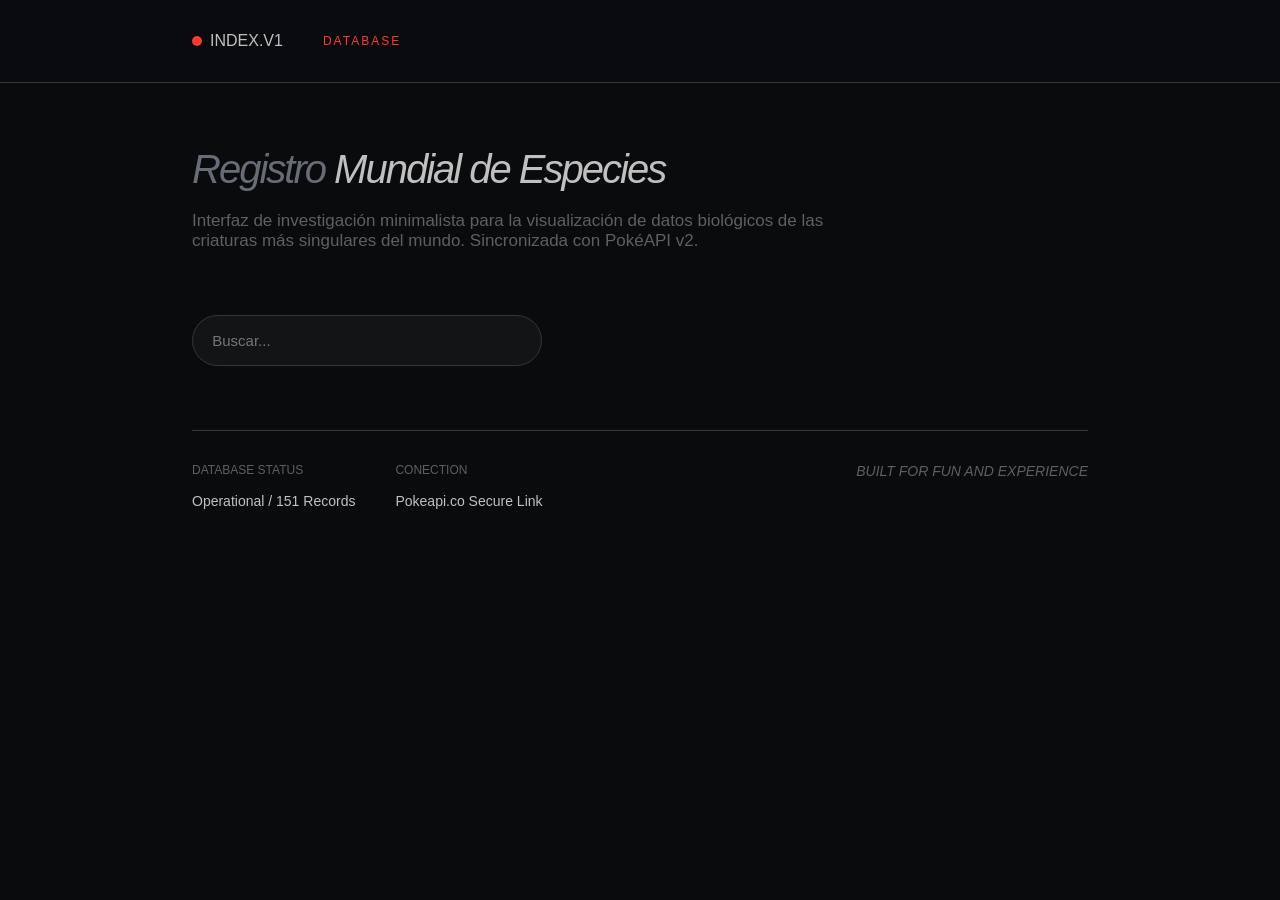
==== index.html @ 1218468a "Poke Api index, style, js" ====
<!DOCTYPE html>
<html lang="en">
<head>
    <meta charset="UTF-8">
    <meta name="viewport" content="width=device-width, initial-scale=1.0">
    <title>Document</title>
    <link rel="preload" href="js/main.js" as="script" >
    <link rel="preload" href="css/style.css" as="style" >
    <link rel="stylesheet" href="css/style.css">
    <link href="https://fonts.cdnfonts.com/css/inter" rel="stylesheet">
    <link href="https://fonts.cdnfonts.com/css/ibm-plex-mono" rel="stylesheet">
</head>
<body>
    <header class="center">
        <nav class="container flex">
            <div class="flex gap-2">
                <a href="index.html" class="enlace upper center">
                    <h1>index.v1</h1>
                </a>
                <a href="index.html" class="enlace-c upper center">
                    <p>database</p>
                </a>
            </div>
            <div>

            </div>
        </nav>
    </header>

    <main>
        <section class="center">
            <article class="container">
                <div class="box-text">
                    <h2 class="title-p"><span class="title-p-c">Registro</span> Mundial de Especies</h2>
                    <p class="text-p">Interfaz de investigación minimalista para la visualización de datos biológicos de las criaturas más singulares del mundo. Sincronizada con PokéAPI v2.</p>
                </div>
            </article>
            <article class="container box-filter gap-2 box-types">
                <div class="center">
                    <input type="text" name="searchPok" id="searchPok" placeholder="Buscar...">
                </div>
                <div class="flex-wrap" id="types">
                </div>
            </article>
            <article class="container grid" id="container">
            </article>
            <article class="container center box-types notFound" id="not_found">
                <p class="text-center">No se encontraron especímenes que coincidan con sus criterios de búsqueda.</p>
            </article>
        </section>
    </main>

    <footer class="center footer">
        <div class="container box-footer gap-2">
            <div class="flex gap-2">
                <div>
                    <h2 class="upper footer-title">database status</h2>
                    <p class="footer-text">Operational / 151 Records</p>
                </div>
                <div>
                    <h2 class="upper footer-title">conection</h2>
                    <p class="footer-text">Pokeapi.co Secure Link</p>
                </div>
            </div>
            <div>
                <h2 class="upper footer-content">Built for fun and experience</h2>
            </div>
        </div>
    </footer>

    <script type="module" src="js/main.js"></script>
</body>
</html>
---- css/style.css ----
* {
    margin: 0;
    border: 0;
    padding: 0;
    box-sizing: border-box;
}
body {
    background-color: #0A0B0D;
}
header {
    padding-block: 2rem;
    position: sticky;
    top: 0;
    z-index: 999;
    background-color: #0A0B0E;
    border-bottom: 1px solid #5f5f5f88;
}
a {
    text-decoration: none;
}
h1 {
    font-weight: 200;
    font-size: clamp(.8em, 2vw, 1em);
    &::before {
        content: "";
        display: inline-block;
        margin-right: .5rem;
        width: 10px;
        height: 10px;
        border-radius: 50%;
        background-color: #F93A31;
    }
}

.grid {
    display: grid;
    grid-template-columns: repeat(3, 1fr);
}
.flex {
    display: flex;
    justify-content: space-between;
}
.flex-wrap {
    display: flex;
    flex-wrap: wrap;
    gap: .8rem;
}
.gap {
    gap: 1rem;
}
.gap-2 {
    gap: 2.5rem;
}
.center {
    display: grid;
    place-content: center;
}
.container {
    width: clamp(350px, 70vw, 1500px);
}
.enlace {
    font-family: 'IBM Plex Mono', sans-serif;
    color: #c0c0c0;
}
.enlace-c {
    font-family: 'Inter', sans-serif;
    letter-spacing: 2px;
    font-size: 12px;
    color: #F93A31;
}
.content-box {
    border-radius: 1.4rem;
    margin-bottom: 4rem;
    background-color: #161719;
    border: 1px solid #363636;
    overflow: hidden;
}
.box-types {
    margin-bottom: 4rem;
}
.box-text {
    margin-block: 4rem;
}
.title-p {
    font-family: 'Inter', sans-serif;
    color: #c0c0c0;
    font-style: italic;
    font-weight: 300;
    letter-spacing: -2px;
    margin-bottom: 1.2rem;
    font-size: clamp(40px, 3vw, 55px);
}
.title-p-c {
    color: #676C77;
}
.text-p {
    width: clamp(350px, 50vw, 800px);
    font-family: 'Inter', sans-serif;
    color: #5f5f5f;
    font-size: 17px;
    font-weight: 300;
}
.card {
    cursor: pointer;
    display: grid;
    padding: 2rem;
    background-color: #131416;
    transition: all .3s ease-in-out;
    &:hover {
        background-color: rgba(43, 44, 49, 0.151);
        .img-card {
            scale: 1.05;
        }
    }
}
.name-card {
    font-family: 'Inter', sans-serif;
    color: #c0c0c0;
    font-size: 30px;
}
.box-img {
    padding: 3rem;
    border-radius: 1.4rem;
    border: 1px solid #363636;
    background-color: #17191B;
}
.img-card {
    width: 100%;
    object-fit: contain;
    aspect-ratio: 1 / 1;
    transition: all .5s ease-in-out;
}
.upper {
    text-transform: uppercase;
}
.number {
    font-family: 'IBM Plex Mono', sans-serif;
    color: #F93A31;
    font-size: 15px;
}
.power {
    font-style: italic;
    color: #c0c0c0;
    font-family: 'IBM Plex Mono', sans-serif;
    font-size: 14px;
}
.text {
    font-family: 'IBM Plex Mono', sans-serif;
    color: #5f5f5f;
    font-size: 14px;
}
.type {
    font-family: 'IBM Plex Mono', sans-serif;
    color: #5f5f5f;
    padding: .4rem;
    font-size: 11px;
    border-radius: 5px;
    border: 1px solid #363636;
}
.types-pokemons {
    font-family: 'IBM Plex Mono', sans-serif;
    color: #5f5f5f;
    padding: .5rem 1rem;
    font-size: 13px;
    border-radius: 2.5rem;
    border: 1px solid #363636;
    cursor: pointer;
    transition: all .3s ease-in-out;
    &:hover {
        border: 1px solid #acacac;
    }
}
.active {
    color: #F93A31;
    border: 1px solid #F93A31;
    &:hover {
        border: 1px solid #F93A31;
    }
}
.box-stats {
    display: grid;
    gap: 1.2rem;
}
.box-footer {
    display: flex;
    justify-content: space-between;
    padding-block: 2rem;
    border-top: 1px solid #5f5f5f88;
}
.footer-title {
    font-weight: 300;
    font-size: 12px;
    color: #5f5f5f;
    margin-bottom: 1rem;
    font-family: 'IBM Plex Mono', sans-serif;
}
.footer-text {
    font-size: 14px;
    color: #c0c0c0;
    font-family: 'IBM Plex Mono', sans-serif;
}
.footer-content {
    font-size: 14px;
    color: #5f5f5f;
    font-weight: 300;
    font-family: 'Inter', sans-serif;
    font-style: italic;
}
input[type="text"] {
    width: 350px;
    background-color: #131416;
    color: #c0c0c0;
    font-size: 15px;
    font-family: 'IBM Plex Mono', sans-serif;
    padding: 1rem 1.2rem;
    border-radius: 2.5rem;
    border: 1px solid #363636;
    transition: all .3s ease-in-out;
    &:focus {
        outline: #F93A31;
        border: 1px solid #F93A31;
    }
}
.notFound {
    letter-spacing: 1px;
    font-size: 14px;
    padding-block: 5rem;
    font-family: 'IBM Plex Mono', sans-serif;
    border-radius: 1.4rem;
    border: 1px solid #363636;
    color: #c0c0c0;
    background-color: #131416;
}
.box-filter {
    display: flex;
}
.text-center {
    text-align: center;
}

@media (width < 1200px) {
    .grid {
        grid-template-columns: repeat(auto-fit, minmax(350px, 1fr));
    }
    .box-filter {
        display: grid;
    }
    .box-footer {
        flex-wrap: wrap;
    }
}
---- css/style.css ----
* {
    margin: 0;
    border: 0;
    padding: 0;
    box-sizing: border-box;
}
body {
    background-color: #0A0B0D;
}
header {
    padding-block: 2rem;
    position: sticky;
    top: 0;
    z-index: 999;
    background-color: #0A0B0E;
    border-bottom: 1px solid #5f5f5f88;
}
a {
    text-decoration: none;
}
h1 {
    font-weight: 200;
    font-size: clamp(.8em, 2vw, 1em);
    &::before {
        content: "";
        display: inline-block;
        margin-right: .5rem;
        width: 10px;
        height: 10px;
        border-radius: 50%;
        background-color: #F93A31;
    }
}

.grid {
    display: grid;
    grid-template-columns: repeat(3, 1fr);
}
.flex {
    display: flex;
    justify-content: space-between;
}
.flex-wrap {
    display: flex;
    flex-wrap: wrap;
    gap: .8rem;
}
.gap {
    gap: 1rem;
}
.gap-2 {
    gap: 2.5rem;
}
.center {
    display: grid;
    place-content: center;
}
.container {
    width: clamp(350px, 70vw, 1500px);
}
.enlace {
    font-family: 'IBM Plex Mono', sans-serif;
    color: #c0c0c0;
}
.enlace-c {
    font-family: 'Inter', sans-serif;
    letter-spacing: 2px;
    font-size: 12px;
    color: #F93A31;
}
.content-box {
    border-radius: 1.4rem;
    margin-bottom: 4rem;
    background-color: #161719;
    border: 1px solid #363636;
    overflow: hidden;
}
.box-types {
    margin-bottom: 4rem;
}
.box-text {
    margin-block: 4rem;
}
.title-p {
    font-family: 'Inter', sans-serif;
    color: #c0c0c0;
    font-style: italic;
    font-weight: 300;
    letter-spacing: -2px;
    margin-bottom: 1.2rem;
    font-size: clamp(40px, 3vw, 55px);
}
.title-p-c {
    color: #676C77;
}
.text-p {
    width: clamp(350px, 50vw, 800px);
    font-family: 'Inter', sans-serif;
    color: #5f5f5f;
    font-size: 17px;
    font-weight: 300;
}
.card {
    cursor: pointer;
    display: grid;
    padding: 2rem;
    background-color: #131416;
    transition: all .3s ease-in-out;
    &:hover {
        background-color: rgba(43, 44, 49, 0.151);
        .img-card {
            scale: 1.05;
        }
    }
}
.name-card {
    font-family: 'Inter', sans-serif;
    color: #c0c0c0;
    font-size: 30px;
}
.box-img {
    padding: 3rem;
    border-radius: 1.4rem;
    border: 1px solid #363636;
    background-color: #17191B;
}
.img-card {
    width: 100%;
    object-fit: contain;
    aspect-ratio: 1 / 1;
    transition: all .5s ease-in-out;
}
.upper {
    text-transform: uppercase;
}
.number {
    font-family: 'IBM Plex Mono', sans-serif;
    color: #F93A31;
    font-size: 15px;
}
.power {
    font-style: italic;
    color: #c0c0c0;
    font-family: 'IBM Plex Mono', sans-serif;
    font-size: 14px;
}
.text {
    font-family: 'IBM Plex Mono', sans-serif;
    color: #5f5f5f;
    font-size: 14px;
}
.type {
    font-family: 'IBM Plex Mono', sans-serif;
    color: #5f5f5f;
    padding: .4rem;
    font-size: 11px;
    border-radius: 5px;
    border: 1px solid #363636;
}
.types-pokemons {
    font-family: 'IBM Plex Mono', sans-serif;
    color: #5f5f5f;
    padding: .5rem 1rem;
    font-size: 13px;
    border-radius: 2.5rem;
    border: 1px solid #363636;
    cursor: pointer;
    transition: all .3s ease-in-out;
    &:hover {
        border: 1px solid #acacac;
    }
}
.active {
    color: #F93A31;
    border: 1px solid #F93A31;
    &:hover {
        border: 1px solid #F93A31;
    }
}
.box-stats {
    display: grid;
    gap: 1.2rem;
}
.box-footer {
    display: flex;
    justify-content: space-between;
    padding-block: 2rem;
    border-top: 1px solid #5f5f5f88;
}
.footer-title {
    font-weight: 300;
    font-size: 12px;
    color: #5f5f5f;
    margin-bottom: 1rem;
    font-family: 'IBM Plex Mono', sans-serif;
}
.footer-text {
    font-size: 14px;
    color: #c0c0c0;
    font-family: 'IBM Plex Mono', sans-serif;
}
.footer-content {
    font-size: 14px;
    color: #5f5f5f;
    font-weight: 300;
    font-family: 'Inter', sans-serif;
    font-style: italic;
}
input[type="text"] {
    width: 350px;
    background-color: #131416;
    color: #c0c0c0;
    font-size: 15px;
    font-family: 'IBM Plex Mono', sans-serif;
    padding: 1rem 1.2rem;
    border-radius: 2.5rem;
    border: 1px solid #363636;
    transition: all .3s ease-in-out;
    &:focus {
        outline: #F93A31;
        border: 1px solid #F93A31;
    }
}
.notFound {
    letter-spacing: 1px;
    font-size: 14px;
    padding-block: 5rem;
    font-family: 'IBM Plex Mono', sans-serif;
    border-radius: 1.4rem;
    border: 1px solid #363636;
    color: #c0c0c0;
    background-color: #131416;
}
.box-filter {
    display: flex;
}
.text-center {
    text-align: center;
}

@media (width < 1200px) {
    .grid {
        grid-template-columns: repeat(auto-fit, minmax(350px, 1fr));
    }
    .box-filter {
        display: grid;
    }
    .box-footer {
        flex-wrap: wrap;
    }
}
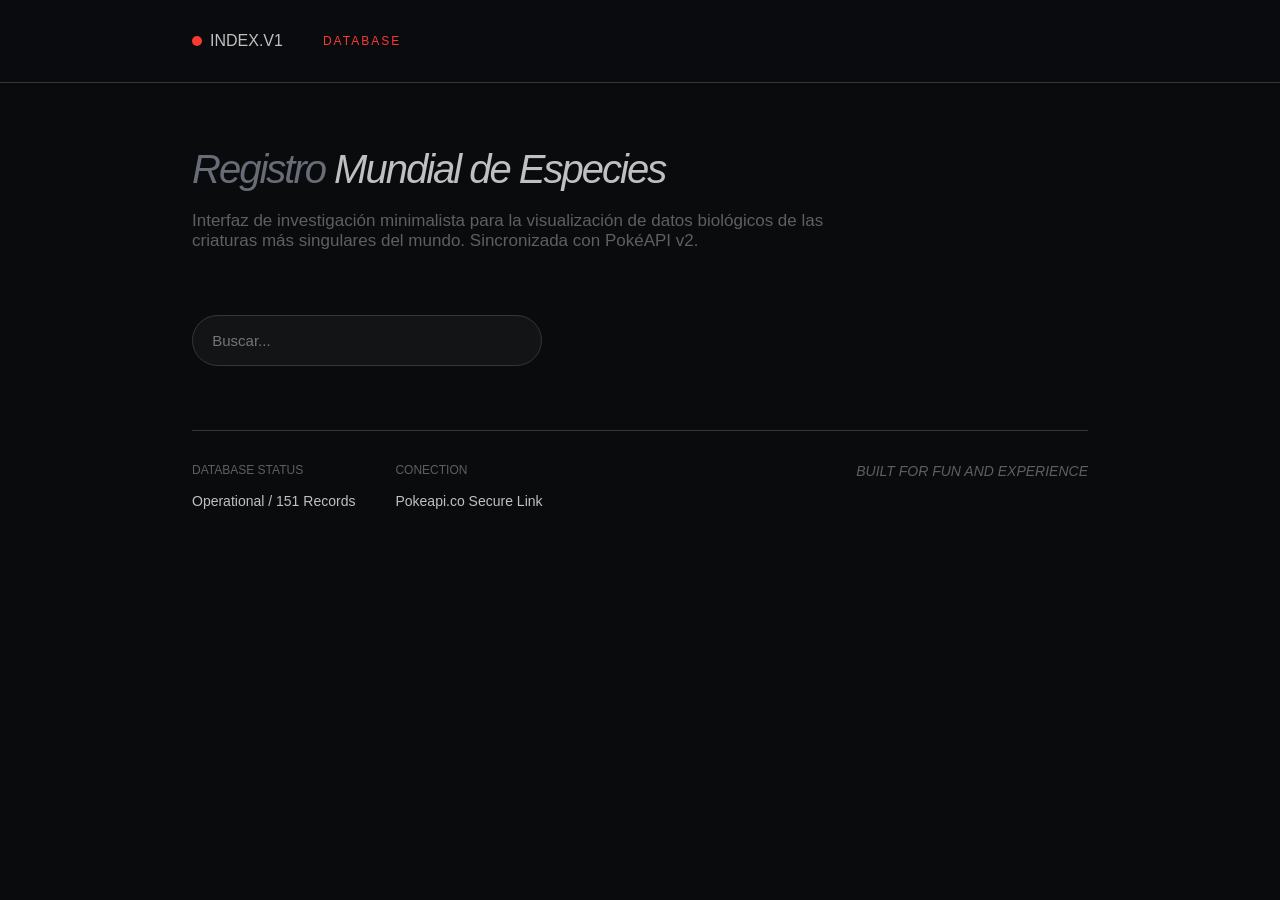
==== commit e4fc5890: "Update section view-pokemon" ====
--- a/index.html
+++ b/index.html
@@ -3,7 +3,17 @@
 <head>
     <meta charset="UTF-8">
     <meta name="viewport" content="width=device-width, initial-scale=1.0">
-    <title>Document</title>
+    <meta name="theme-color" content="#0A0B0D">
+    <meta name="description" content="Diseñador web freelance. Creo sitios funcionales, responsive y atractivos. Mira mis proyectos y trabajemos juntos.">
+    <meta property="og:title" content="Portafolio de David – Diseño web funcional y creativo">
+    <meta property="og:description" content="Diseñador web freelance. Sitios funcionales, atractivos y listos para destacar. Descubre mi portafolio.">
+    <meta property="og:image" content="https://cdn.prod.website-files.com/680d9cccfc716f3fc0f2ee3b/686a02850228fa3d7dda4439_366ddf2bb55abfba97159e0a75c739e9_Img-Icon.png">
+    <meta name="twitter:card" content="summary_large_image">
+    <meta name="twitter:title" content="Portafolio de David – Diseño web creativo y funcional">
+    <meta name="twitter:description" content="Descubre proyectos de diseño web responsive y funcionales. Trabaja conmigo.">
+    <meta name="twitter:image" content="https://cdn.prod.website-files.com/680d9cccfc716f3fc0f2ee3b/686a02850228fa3d7dda4439_366ddf2bb55abfba97159e0a75c739e9_Img-Icon.png">
+    <title>PokeApi</title>
+    <link rel="icon" type="image/svg+xml" href="https://cdn.prod.website-files.com/680d9cccfc716f3fc0f2ee3b/686a02850228fa3d7dda4439_366ddf2bb55abfba97159e0a75c739e9_Img-Icon.png">
     <link rel="preload" href="js/main.js" as="script" >
     <link rel="preload" href="css/style.css" as="style" >
     <link rel="stylesheet" href="css/style.css">
@@ -20,9 +30,6 @@
                 <a href="index.html" class="enlace-c upper center">
                     <p>database</p>
                 </a>
-            </div>
-            <div>
-
             </div>
         </nav>
     </header>
--- a/css/style.css
+++ b/css/style.css
@@ -40,6 +40,12 @@
     display: flex;
     justify-content: space-between;
 }
+.flex-view {
+    display: flex;
+}
+.grid-view {
+    display: grid;
+}
 .flex-wrap {
     display: flex;
     flex-wrap: wrap;
@@ -50,6 +56,9 @@
 }
 .gap-2 {
     gap: 2.5rem;
+}
+.gap-3 {
+    gap: .2rem;
 }
 .center {
     display: grid;
@@ -237,6 +246,104 @@
 .text-center {
     text-align: center;
 }
+.back-link {
+    font-family: 'IBM Plex Mono', sans-serif;
+    color: #5f5f5f;
+    font-size: 12px;
+    padding-block: 3rem;
+    &::before {
+        content:"\f177";
+        font-family: "Font Awesome 6 Free";
+        font-weight: 900;
+        margin-right: .6rem;
+    }
+}
+.column-2 {
+    display: grid;
+    grid-template-columns: repeat(auto-fit, minmax(350px, 1fr));
+    gap: 4.5rem;
+}
+.viewPokemon {
+    padding-bottom: 4rem;
+}
+.pokemon-id {
+    font-size: 15px;
+    color: #F93A31;
+    font-family: 'IBM Plex Mono', sans-serif;
+}
+.pokemon-name {
+    margin-bottom: 1rem;
+    color: #c0c0c0;
+    font-weight: 400;
+    font-family: 'Inter', sans-serif;
+    font-size: clamp(50px, 4vw, 60px);
+}
+.pokemon-info {
+    display: grid;
+    gap: .6rem;
+    height: fit-content;
+    padding-block: 3rem;
+    border-bottom: 1px solid #5f5f5f31;
+}
+.pokemon-box-img {
+    position: sticky;
+    top: 8rem;
+    height: fit-content;
+    padding-block: 1.5rem;
+    border-radius: 1.4rem;
+    background-color: #161719;
+    border: 1px solid #363636;
+}
+.pokemon-img {
+    width: 100%;
+    object-fit: contain;
+    aspect-ratio: 1 / 1;
+}
+.pokemon-info-2 {
+    display: grid;
+    padding-block: 3rem;
+    grid-template-columns: repeat(2, 1fr);
+    gap: 1.2rem;
+    border-bottom: 1px solid #5f5f5f31;
+}
+.poke-title-info {
+    font-weight: 400;
+    font-size: 11px;
+    color: #5f5f5f;
+    letter-spacing: 1px;
+    font-family: 'IBM Plex Mono', sans-serif;
+}
+.poke-text-info {
+    color: #c0c0c0;
+    font-weight: 200;
+    font-size: 27px;
+    font-family: 'Inter', sans-serif;
+}
+.pokemon-info-3 {
+    display: grid;
+    padding-block: 3rem;
+    gap: 1rem;
+}
+.number {
+    font-size: 11px;
+    font-style: italic;
+    color: #c0c0c0;
+}
+.pokemon-info-4 {
+    display: grid;
+    gap: 1rem;
+}
+.box-ability {
+    padding-top: .3rem;
+}
+.poke-abilitie {
+    color: #c0c0c0;
+    font-weight: 400;
+    font-family: 'Inter', sans-serif;
+    font-size: 20px;
+    padding-bottom: 1rem;
+    border-bottom: 1px solid #5f5f5f31;
+}
 
 @media (width < 1200px) {
     .grid {
@@ -248,4 +355,16 @@
     .box-footer {
         flex-wrap: wrap;
     }
+
+    .column-2 {
+        gap: 0;
+    }
+    .pokemon-box-img {
+        order: 1;
+        top: 0;
+        position: relative
+    }
+    .pokemon-box-info {
+        order: 2;
+    }
 }
--- a/css/style.css
+++ b/css/style.css
@@ -40,6 +40,12 @@
     display: flex;
     justify-content: space-between;
 }
+.flex-view {
+    display: flex;
+}
+.grid-view {
+    display: grid;
+}
 .flex-wrap {
     display: flex;
     flex-wrap: wrap;
@@ -50,6 +56,9 @@
 }
 .gap-2 {
     gap: 2.5rem;
+}
+.gap-3 {
+    gap: .2rem;
 }
 .center {
     display: grid;
@@ -237,6 +246,104 @@
 .text-center {
     text-align: center;
 }
+.back-link {
+    font-family: 'IBM Plex Mono', sans-serif;
+    color: #5f5f5f;
+    font-size: 12px;
+    padding-block: 3rem;
+    &::before {
+        content:"\f177";
+        font-family: "Font Awesome 6 Free";
+        font-weight: 900;
+        margin-right: .6rem;
+    }
+}
+.column-2 {
+    display: grid;
+    grid-template-columns: repeat(auto-fit, minmax(350px, 1fr));
+    gap: 4.5rem;
+}
+.viewPokemon {
+    padding-bottom: 4rem;
+}
+.pokemon-id {
+    font-size: 15px;
+    color: #F93A31;
+    font-family: 'IBM Plex Mono', sans-serif;
+}
+.pokemon-name {
+    margin-bottom: 1rem;
+    color: #c0c0c0;
+    font-weight: 400;
+    font-family: 'Inter', sans-serif;
+    font-size: clamp(50px, 4vw, 60px);
+}
+.pokemon-info {
+    display: grid;
+    gap: .6rem;
+    height: fit-content;
+    padding-block: 3rem;
+    border-bottom: 1px solid #5f5f5f31;
+}
+.pokemon-box-img {
+    position: sticky;
+    top: 8rem;
+    height: fit-content;
+    padding-block: 1.5rem;
+    border-radius: 1.4rem;
+    background-color: #161719;
+    border: 1px solid #363636;
+}
+.pokemon-img {
+    width: 100%;
+    object-fit: contain;
+    aspect-ratio: 1 / 1;
+}
+.pokemon-info-2 {
+    display: grid;
+    padding-block: 3rem;
+    grid-template-columns: repeat(2, 1fr);
+    gap: 1.2rem;
+    border-bottom: 1px solid #5f5f5f31;
+}
+.poke-title-info {
+    font-weight: 400;
+    font-size: 11px;
+    color: #5f5f5f;
+    letter-spacing: 1px;
+    font-family: 'IBM Plex Mono', sans-serif;
+}
+.poke-text-info {
+    color: #c0c0c0;
+    font-weight: 200;
+    font-size: 27px;
+    font-family: 'Inter', sans-serif;
+}
+.pokemon-info-3 {
+    display: grid;
+    padding-block: 3rem;
+    gap: 1rem;
+}
+.number {
+    font-size: 11px;
+    font-style: italic;
+    color: #c0c0c0;
+}
+.pokemon-info-4 {
+    display: grid;
+    gap: 1rem;
+}
+.box-ability {
+    padding-top: .3rem;
+}
+.poke-abilitie {
+    color: #c0c0c0;
+    font-weight: 400;
+    font-family: 'Inter', sans-serif;
+    font-size: 20px;
+    padding-bottom: 1rem;
+    border-bottom: 1px solid #5f5f5f31;
+}
 
 @media (width < 1200px) {
     .grid {
@@ -248,4 +355,16 @@
     .box-footer {
         flex-wrap: wrap;
     }
+
+    .column-2 {
+        gap: 0;
+    }
+    .pokemon-box-img {
+        order: 1;
+        top: 0;
+        position: relative
+    }
+    .pokemon-box-info {
+        order: 2;
+    }
 }
